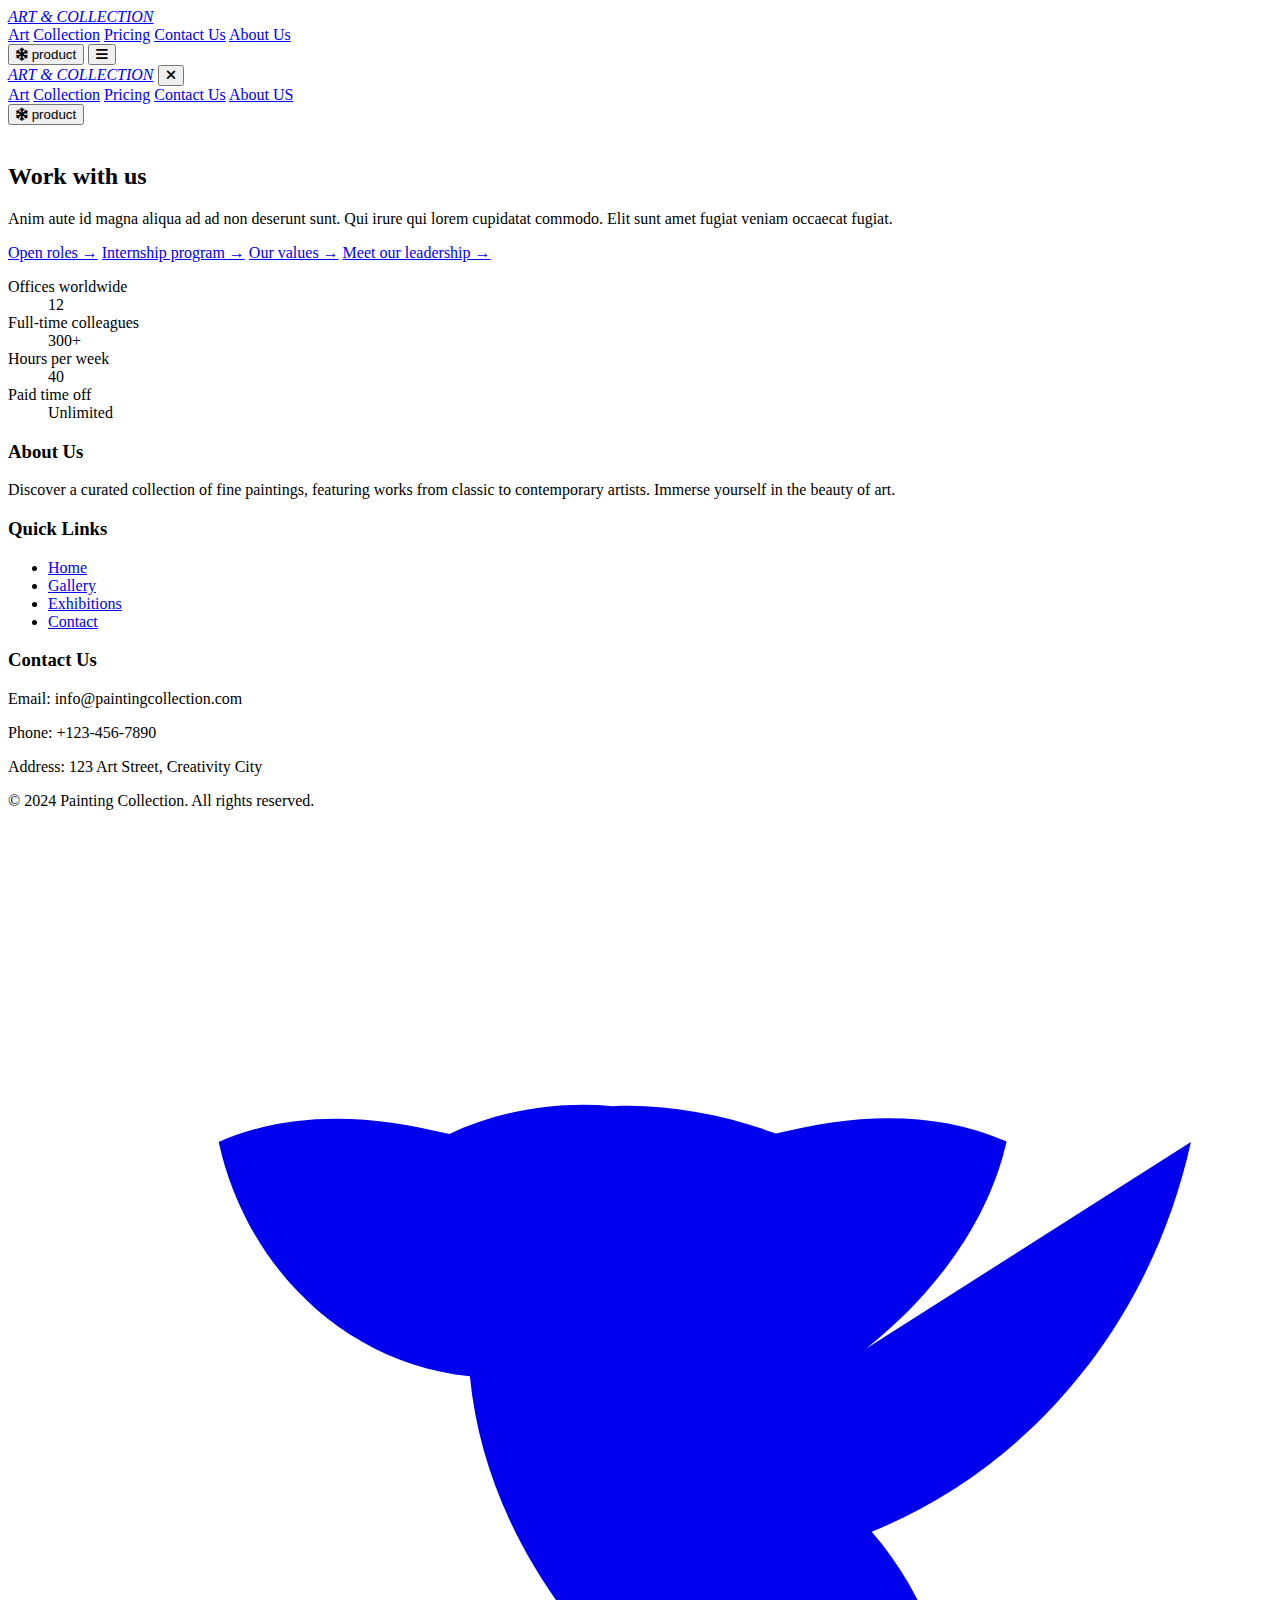
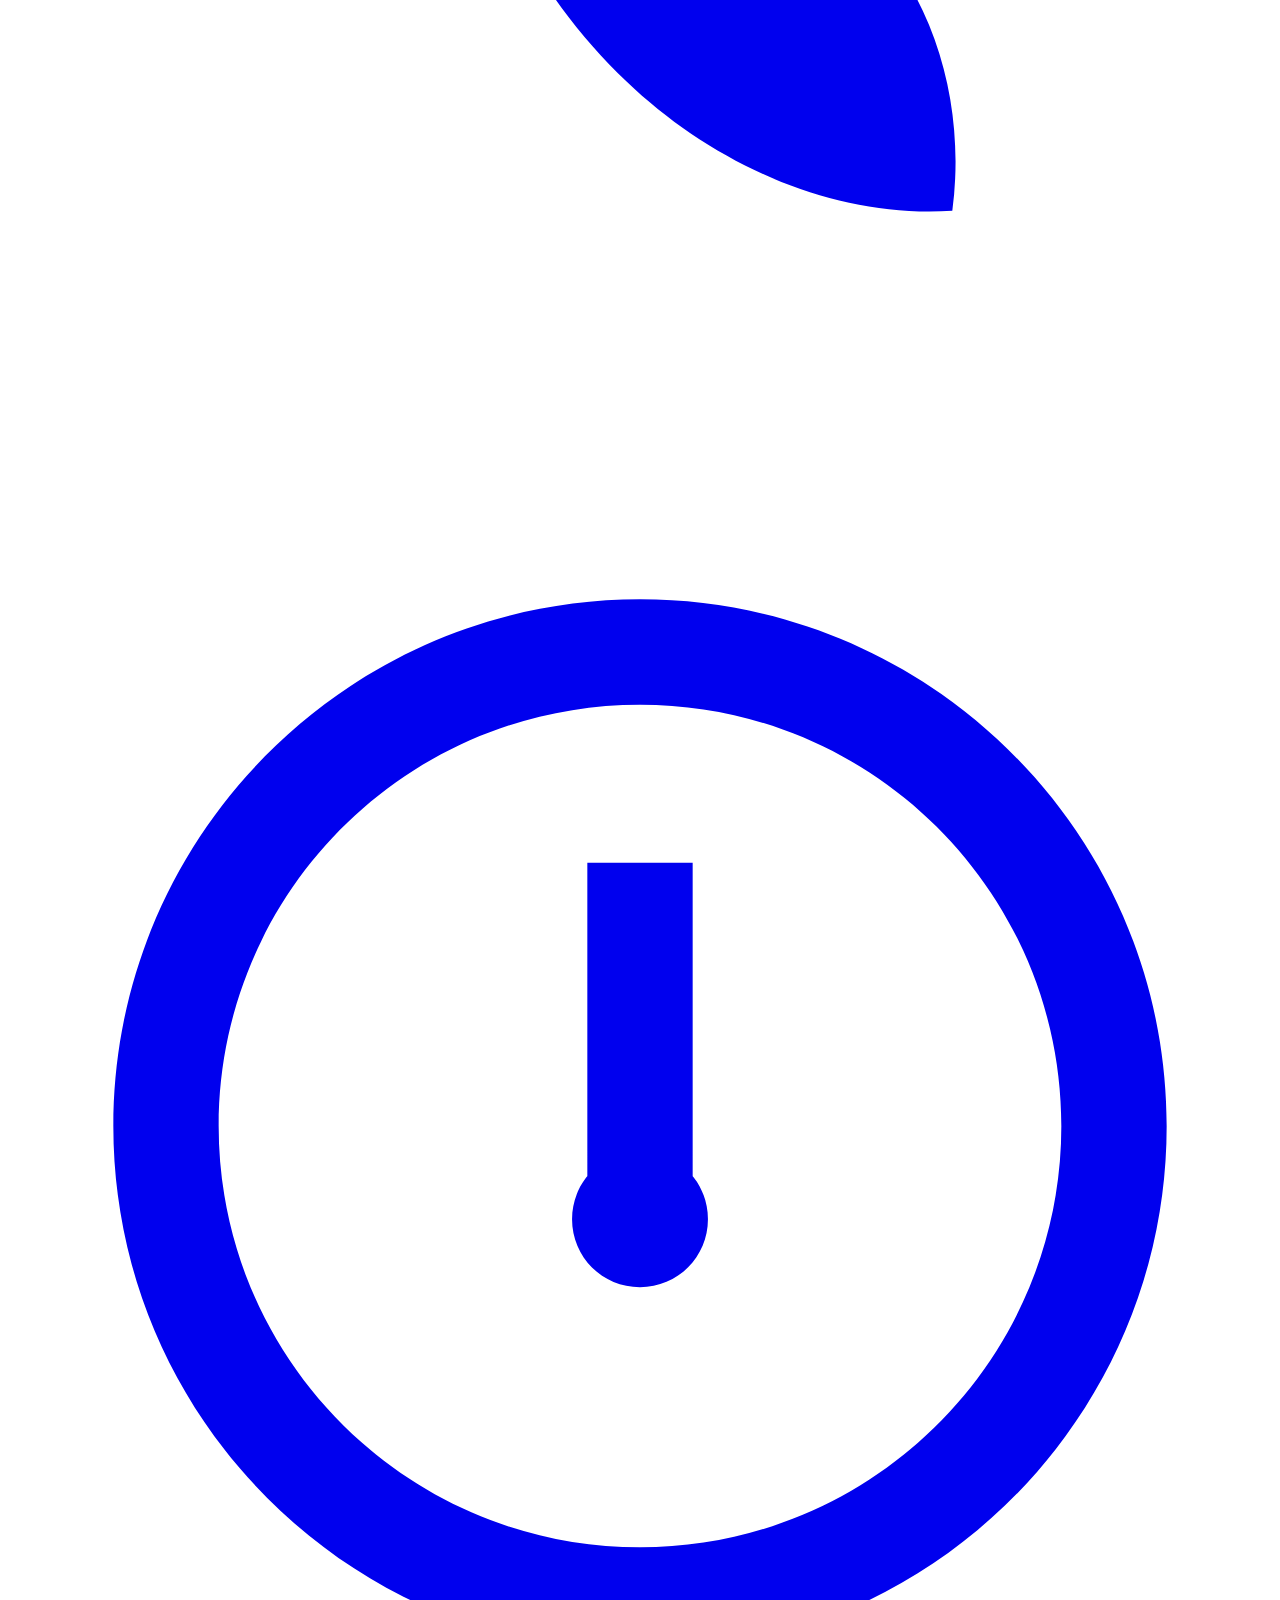
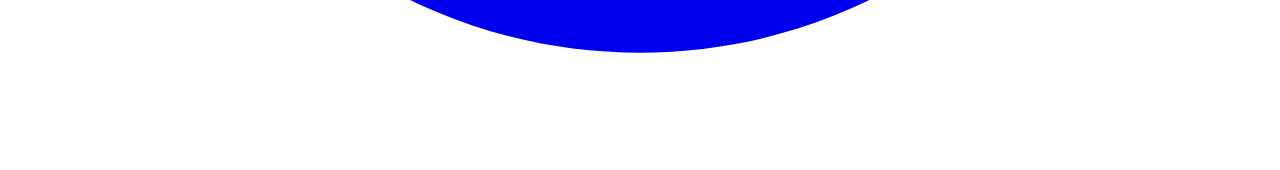
==== about.html @ d0d47bfe "added about and contact file" ====
<!DOCTYPE html>
<html lang="en">
<head>
    <meta charset="UTF-8">
    <meta name="viewport" content="width=device-width, initial-scale=1.0">
    <title>Document</title>
    <link rel="stylesheet" href="https://cdnjs.cloudflare.com/ajax/libs/font-awesome/6.7.2/css/all.min.css">
    <link rel="stylesheet" href="output.css">
</head>
<body>

        <!-- Navbar -->
   <nav class="p-3 flex bg-white justify-between items-center">
    <i>
        <a href="./index.html" class="text-lg font-medium">ART & COLLECTION</a>
    </i>

    <div id="nav-menu" class="hidden md:flex gap-12">
    <a href="#" class="font-medium hover:text-blue-600">Art</a>
    <a href="#" class="font-medium hover:text-blue-600">Collection</a>
    <a href="#" class="font-medium hover:text-blue-600">Pricing</a>
    <a href="./contact.html" class="font-medium hover:text-blue-600">Contact Us</a>
    <a href="./about.html" class="font-medium hover:text-blue-600">About Us</a>

    </div>

    <button class="hidden md:flex gap-2 items-center border px-4 py-1 border-gray-300 rounded-lg">
        <i class="fa-sharp-duotone fa-solid fa-snowflake"></i>
        <span>product</span>
    </button>

    <button class="p-2 md:hidden" onclick="handleMenu()">
        <i class="fa-solid fa-bars text-red-900"></i>
    </button>

    <div id="nav-dialog" class="hidden fixed z-10 md:hidden bg-white inset-0 p-3">
       <div id="nav-bar" class="flex justify-between">
        <i>
            <a href="./index.html" class="text-lg font-medium">ART & COLLECTION</a>
        </i>
        <button class="p-2 md:hidden" onclick="handleMenu()">
            <i class="fa-solid fa-xmark text-red-900"></i>
        </button>
       </div>

       <div>
        <a href="#" class="font-medium m-3 p-3 hover:bg-green-200 block rounded-lg">Art</a>
        <a href="#" class="font-medium m-3 p-3 hover:bg-green-200 block rounded-lg">Collection</a>
        <a href="#" class="font-medium m-3 p-3 hover:bg-green-200 block rounded-lg">Pricing</a>
        <a href="#" class="font-medium m-3 p-3 hover:bg-green-200 block rounded-lg">Contact Us</a>
        <a href="./about.html" class="font-medium m-3 p-3 hover:bg-green-200 block rounded-lg">About US</a>
       </div>
       <div class="h-[1px] bg-gray-400"></div>
       <button class="w-full mt-5 hover:bg-green-200 flex gap-2 items-center border px-4 py-2 border-gray-300 rounded-lg">
        <i class="fa-sharp-duotone fa-solid fa-snowflake"></i>
        <span>product</span>
    </button>
    </div>
   </nav>

    <main>
        <div class="relative isolate overflow-hidden bg-gray-900 py-24 sm:py-32">
            <img src="https://images.unsplash.com/photo-1521737604893-d14cc237f11d?ixlib=rb-4.0.3&ixid=MnwxMjA3fDB8MHxwaG90by1wYWdlfHx8fGVufDB8fHx8&auto=format&fit=crop&crop=focalpoint&fp-y=.8&w=2830&h=1500&q=80&blend=111827&sat=-100&exp=15&blend-mode=multiply" alt="" class="absolute inset-0 -z-10 size-full object-cover object-right md:object-center">
            <div class="hidden sm:absolute sm:-top-10 sm:right-1/2 sm:-z-10 sm:mr-10 sm:block sm:transform-gpu sm:blur-3xl" aria-hidden="true">
              <div class="aspect-[1097/845] w-[68.5625rem] bg-gradient-to-tr from-[#ff4694] to-[#776fff] opacity-20" style="clip-path: polygon(74.1% 44.1%, 100% 61.6%, 97.5% 26.9%, 85.5% 0.1%, 80.7% 2%, 72.5% 32.5%, 60.2% 62.4%, 52.4% 68.1%, 47.5% 58.3%, 45.2% 34.5%, 27.5% 76.7%, 0.1% 64.9%, 17.9% 100%, 27.6% 76.8%, 76.1% 97.7%, 74.1% 44.1%)"></div>
            </div>
            <div class="absolute -top-52 left-1/2 -z-10 -translate-x-1/2 transform-gpu blur-3xl sm:top-[-28rem] sm:ml-16 sm:translate-x-0 sm:transform-gpu" aria-hidden="true">
              <div class="aspect-[1097/845] w-[68.5625rem] bg-gradient-to-tr from-[#ff4694] to-[#776fff] opacity-20" style="clip-path: polygon(74.1% 44.1%, 100% 61.6%, 97.5% 26.9%, 85.5% 0.1%, 80.7% 2%, 72.5% 32.5%, 60.2% 62.4%, 52.4% 68.1%, 47.5% 58.3%, 45.2% 34.5%, 27.5% 76.7%, 0.1% 64.9%, 17.9% 100%, 27.6% 76.8%, 76.1% 97.7%, 74.1% 44.1%)"></div>
            </div>
            <div class="mx-auto max-w-7xl px-6 lg:px-8">
              <div class="mx-auto max-w-2xl lg:mx-0">
                <h2 class="text-5xl font-semibold tracking-tight text-white sm:text-7xl">Work with us</h2>
                <p class="mt-8 text-pretty text-lg font-medium text-gray-300 sm:text-xl/8">Anim aute id magna aliqua ad ad non deserunt sunt. Qui irure qui lorem cupidatat commodo. Elit sunt amet fugiat veniam occaecat fugiat.</p>
              </div>
              <div class="mx-auto mt-10 max-w-2xl lg:mx-0 lg:max-w-none">
                <div class="grid grid-cols-1 gap-x-8 gap-y-6 text-base/7 font-semibold text-white sm:grid-cols-2 md:flex lg:gap-x-10">
                  <a href="#">Open roles <span aria-hidden="true">&rarr;</span></a>
                  <a href="#">Internship program <span aria-hidden="true">&rarr;</span></a>
                  <a href="#">Our values <span aria-hidden="true">&rarr;</span></a>
                  <a href="#">Meet our leadership <span aria-hidden="true">&rarr;</span></a>
                </div>
                <dl class="mt-16 grid grid-cols-1 gap-8 sm:mt-20 sm:grid-cols-2 lg:grid-cols-4">
                  <div class="flex flex-col-reverse gap-1">
                    <dt class="text-base/7 text-gray-300">Offices worldwide</dt>
                    <dd class="text-4xl font-semibold tracking-tight text-white">12</dd>
                  </div>
                  <div class="flex flex-col-reverse gap-1">
                    <dt class="text-base/7 text-gray-300">Full-time colleagues</dt>
                    <dd class="text-4xl font-semibold tracking-tight text-white">300+</dd>
                  </div>
                  <div class="flex flex-col-reverse gap-1">
                    <dt class="text-base/7 text-gray-300">Hours per week</dt>
                    <dd class="text-4xl font-semibold tracking-tight text-white">40</dd>
                  </div>
                  <div class="flex flex-col-reverse gap-1">
                    <dt class="text-base/7 text-gray-300">Paid time off</dt>
                    <dd class="text-4xl font-semibold tracking-tight text-white">Unlimited</dd>
                  </div>
                </dl>
              </div>
            </div>
          </div>
          
    </main>
    <footer>
        <footer class="bg-gray-800 text-white py-10">
            <div class="container mx-auto grid grid-cols-1 md:grid-cols-3 gap-8">
              <!-- About Section -->
              <div>
                <h3 class="text-xl font-semibold mb-4">About Us</h3>
                <p class="text-gray-400">
                  Discover a curated collection of fine paintings, featuring works from classic to contemporary artists. Immerse yourself in the beauty of art.
                </p>
              </div>
          
              <!-- Navigation Links -->
              <div>
                <h3 class="text-xl font-semibold mb-4">Quick Links</h3>
                <ul class="space-y-2">
                  <li><a href="#" class="text-gray-400 hover:text-gray-200">Home</a></li>
                  <li><a href="#" class="text-gray-400 hover:text-gray-200">Gallery</a></li>
                  <li><a href="#" class="text-gray-400 hover:text-gray-200">Exhibitions</a></li>
                  <li><a href="#" class="text-gray-400 hover:text-gray-200">Contact</a></li>
                </ul>
              </div>
          
              <!-- Contact Information -->
              <div>
                <h3 class="text-xl font-semibold mb-4">Contact Us</h3>
                <p class="text-gray-400">Email: info@paintingcollection.com</p>
                <p class="text-gray-400">Phone: +123-456-7890</p>
                <p class="text-gray-400">Address: 123 Art Street, Creativity City</p>
              </div>
            </div>
          
            <!-- Footer Bottom -->
            <div class="border-t border-gray-700 mt-8 pt-6 text-center">
              <p class="text-gray-500 text-sm">
                &copy; 2024 Painting Collection. All rights reserved.
              </p>
              <div class="flex justify-center space-x-4 mt-4">
                <a href="#" class="text-gray-400 hover:text-white">
                  <svg xmlns="http://www.w3.org/2000/svg" class="h-6 w-6" fill="currentColor" viewBox="0 0 24 24">
                    <path d="M22.46 6c-.77 3.5-3.1 6.2-6.06 7.4 1.27 1.46 1.78 3.4 1.53 5.3-2.28.15-4.56-.9-6.18-2.45-1.62-1.54-2.77-3.6-2.98-5.8C6.33 10.2 4.5 8.3 4 6c1.44-.63 2.98-.5 4.38-.15.93-.45 2.06-.63 3.1-.53 1.03-.05 2.16.17 3.1.52 1.4-.35 2.93-.48 4.38.15-.47 2.1-2.27 4-4.5 5.1z"/>
                  </svg>
                </a>
                <a href="#" class="text-gray-400 hover:text-white">
                  <svg xmlns="http://www.w3.org/2000/svg" class="h-6 w-6" fill="currentColor" viewBox="0 0 24 24">
                    <path d="M12 2C6.48 2 2 6.48 2 12s4.48 10 10 10 10-4.48 10-10S17.52 2 12 2zm0 18c-4.42 0-8-3.58-8-8s3.58-8 8-8 8 3.58 8 8-3.58 8-8 8zm-1-13h2v6h-2zm1 8.06c-.71 0-1.29-.57-1.29-1.29 0-.71.57-1.29 1.29-1.29s1.29.57 1.29 1.29c0 .71-.57 1.29-1.29 1.29z"/>
                  </svg>
                </a>
              </div>
            </div>
          </footer>
          
    </footer>
</body>
<script src="script.js"></script>
</html>
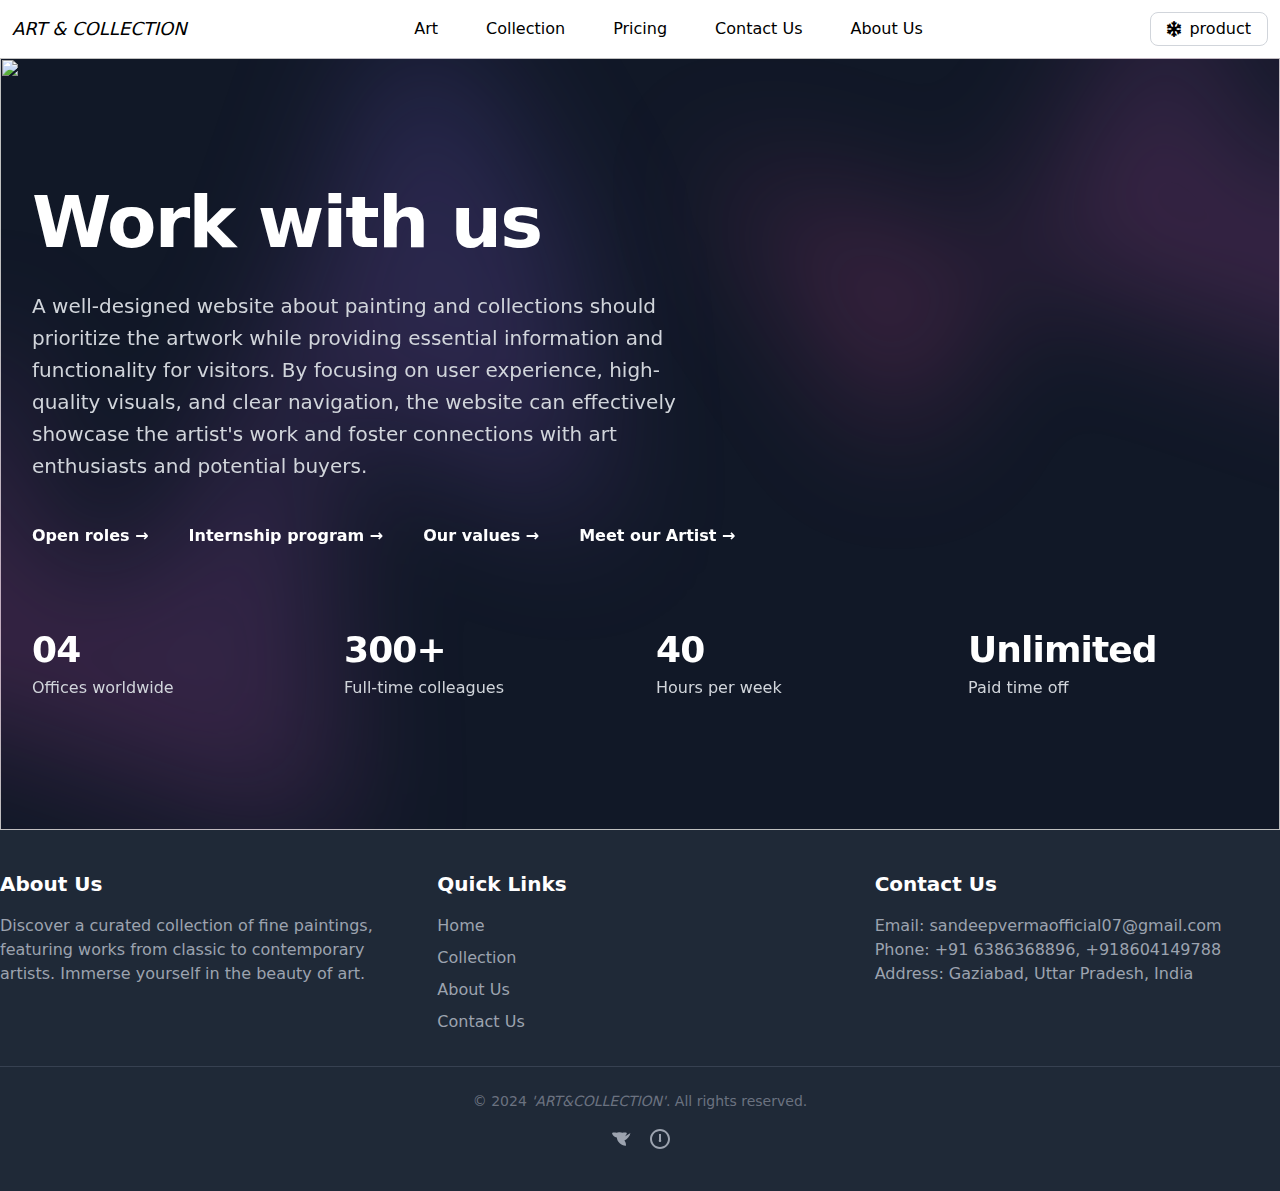
==== commit f407bb9e: "Update about.html" ====
--- a/about.html
+++ b/about.html
@@ -17,7 +17,7 @@
 
     <div id="nav-menu" class="hidden md:flex gap-12">
     <a href="#" class="font-medium hover:text-blue-600">Art</a>
-    <a href="#" class="font-medium hover:text-blue-600">Collection</a>
+    <a href="./collection.html" class="font-medium hover:text-blue-600">Collection</a>
     <a href="#" class="font-medium hover:text-blue-600">Pricing</a>
     <a href="./contact.html" class="font-medium hover:text-blue-600">Contact Us</a>
     <a href="./about.html" class="font-medium hover:text-blue-600">About Us</a>
@@ -45,9 +45,9 @@
 
        <div>
         <a href="#" class="font-medium m-3 p-3 hover:bg-green-200 block rounded-lg">Art</a>
-        <a href="#" class="font-medium m-3 p-3 hover:bg-green-200 block rounded-lg">Collection</a>
+        <a href="./collection.html" class="font-medium m-3 p-3 hover:bg-green-200 block rounded-lg">Collection</a>
         <a href="#" class="font-medium m-3 p-3 hover:bg-green-200 block rounded-lg">Pricing</a>
-        <a href="#" class="font-medium m-3 p-3 hover:bg-green-200 block rounded-lg">Contact Us</a>
+        <a href=".contact.html" class="font-medium m-3 p-3 hover:bg-green-200 block rounded-lg">Contact Us</a>
         <a href="./about.html" class="font-medium m-3 p-3 hover:bg-green-200 block rounded-lg">About US</a>
        </div>
        <div class="h-[1px] bg-gray-400"></div>
@@ -70,19 +70,19 @@
             <div class="mx-auto max-w-7xl px-6 lg:px-8">
               <div class="mx-auto max-w-2xl lg:mx-0">
                 <h2 class="text-5xl font-semibold tracking-tight text-white sm:text-7xl">Work with us</h2>
-                <p class="mt-8 text-pretty text-lg font-medium text-gray-300 sm:text-xl/8">Anim aute id magna aliqua ad ad non deserunt sunt. Qui irure qui lorem cupidatat commodo. Elit sunt amet fugiat veniam occaecat fugiat.</p>
+                <p class="mt-8 text-pretty text-lg font-medium text-gray-300 sm:text-xl/8">A well-designed website about painting and collections should prioritize the artwork while providing essential information and functionality for visitors. By focusing on user experience, high-quality visuals, and clear navigation, the website can effectively showcase the artist's work and foster connections with art enthusiasts and potential buyers.</p>
               </div>
               <div class="mx-auto mt-10 max-w-2xl lg:mx-0 lg:max-w-none">
                 <div class="grid grid-cols-1 gap-x-8 gap-y-6 text-base/7 font-semibold text-white sm:grid-cols-2 md:flex lg:gap-x-10">
                   <a href="#">Open roles <span aria-hidden="true">&rarr;</span></a>
                   <a href="#">Internship program <span aria-hidden="true">&rarr;</span></a>
                   <a href="#">Our values <span aria-hidden="true">&rarr;</span></a>
-                  <a href="#">Meet our leadership <span aria-hidden="true">&rarr;</span></a>
+                  <a href="#">Meet our Artist <span aria-hidden="true">&rarr;</span></a>
                 </div>
                 <dl class="mt-16 grid grid-cols-1 gap-8 sm:mt-20 sm:grid-cols-2 lg:grid-cols-4">
                   <div class="flex flex-col-reverse gap-1">
                     <dt class="text-base/7 text-gray-300">Offices worldwide</dt>
-                    <dd class="text-4xl font-semibold tracking-tight text-white">12</dd>
+                    <dd class="text-4xl font-semibold tracking-tight text-white">04</dd>
                   </div>
                   <div class="flex flex-col-reverse gap-1">
                     <dt class="text-base/7 text-gray-300">Full-time colleagues</dt>
@@ -103,7 +103,7 @@
           
     </main>
     <footer>
-        <footer class="bg-gray-800 text-white py-10">
+        <footer class="bg-gray-800 text-white py-10 p-5">
             <div class="container mx-auto grid grid-cols-1 md:grid-cols-3 gap-8">
               <!-- About Section -->
               <div>
@@ -117,26 +117,26 @@
               <div>
                 <h3 class="text-xl font-semibold mb-4">Quick Links</h3>
                 <ul class="space-y-2">
-                  <li><a href="#" class="text-gray-400 hover:text-gray-200">Home</a></li>
-                  <li><a href="#" class="text-gray-400 hover:text-gray-200">Gallery</a></li>
-                  <li><a href="#" class="text-gray-400 hover:text-gray-200">Exhibitions</a></li>
-                  <li><a href="#" class="text-gray-400 hover:text-gray-200">Contact</a></li>
+                  <li><a href=".index.html" class="text-gray-400 hover:text-gray-200">Home</a></li>
+                  <li><a href="./collection.html" class="text-gray-400 hover:text-gray-200">Collection</a></li>
+                  <li><a href="./about.html" class="text-gray-400 hover:text-gray-200">About Us</a></li>
+                  <li><a href="./contact.html" class="text-gray-400 hover:text-gray-200">Contact Us</a></li>
                 </ul>
               </div>
           
               <!-- Contact Information -->
               <div>
                 <h3 class="text-xl font-semibold mb-4">Contact Us</h3>
-                <p class="text-gray-400">Email: info@paintingcollection.com</p>
-                <p class="text-gray-400">Phone: +123-456-7890</p>
-                <p class="text-gray-400">Address: 123 Art Street, Creativity City</p>
+                <p class="text-gray-400">Email: sandeepvermaofficial07@gmail.com</p>
+                <p class="text-gray-400">Phone: +91 6386368896, +918604149788</p>
+                <p class="text-gray-400">Address: Gaziabad, Uttar Pradesh, India</p>
               </div>
             </div>
           
             <!-- Footer Bottom -->
             <div class="border-t border-gray-700 mt-8 pt-6 text-center">
               <p class="text-gray-500 text-sm">
-                &copy; 2024 Painting Collection. All rights reserved.
+                &copy; 2024 <i>'ART&COLLECTION'</i>. All rights reserved.
               </p>
               <div class="flex justify-center space-x-4 mt-4">
                 <a href="#" class="text-gray-400 hover:text-white">
@@ -156,4 +156,4 @@
     </footer>
 </body>
 <script src="script.js"></script>
-</html>+</html>
--- a/output.css
+++ b/output.css
@@ -0,0 +1,1519 @@
+*, ::before, ::after {
+  --tw-border-spacing-x: 0;
+  --tw-border-spacing-y: 0;
+  --tw-translate-x: 0;
+  --tw-translate-y: 0;
+  --tw-rotate: 0;
+  --tw-skew-x: 0;
+  --tw-skew-y: 0;
+  --tw-scale-x: 1;
+  --tw-scale-y: 1;
+  --tw-pan-x:  ;
+  --tw-pan-y:  ;
+  --tw-pinch-zoom:  ;
+  --tw-scroll-snap-strictness: proximity;
+  --tw-gradient-from-position:  ;
+  --tw-gradient-via-position:  ;
+  --tw-gradient-to-position:  ;
+  --tw-ordinal:  ;
+  --tw-slashed-zero:  ;
+  --tw-numeric-figure:  ;
+  --tw-numeric-spacing:  ;
+  --tw-numeric-fraction:  ;
+  --tw-ring-inset:  ;
+  --tw-ring-offset-width: 0px;
+  --tw-ring-offset-color: #fff;
+  --tw-ring-color: rgb(59 130 246 / 0.5);
+  --tw-ring-offset-shadow: 0 0 #0000;
+  --tw-ring-shadow: 0 0 #0000;
+  --tw-shadow: 0 0 #0000;
+  --tw-shadow-colored: 0 0 #0000;
+  --tw-blur:  ;
+  --tw-brightness:  ;
+  --tw-contrast:  ;
+  --tw-grayscale:  ;
+  --tw-hue-rotate:  ;
+  --tw-invert:  ;
+  --tw-saturate:  ;
+  --tw-sepia:  ;
+  --tw-drop-shadow:  ;
+  --tw-backdrop-blur:  ;
+  --tw-backdrop-brightness:  ;
+  --tw-backdrop-contrast:  ;
+  --tw-backdrop-grayscale:  ;
+  --tw-backdrop-hue-rotate:  ;
+  --tw-backdrop-invert:  ;
+  --tw-backdrop-opacity:  ;
+  --tw-backdrop-saturate:  ;
+  --tw-backdrop-sepia:  ;
+  --tw-contain-size:  ;
+  --tw-contain-layout:  ;
+  --tw-contain-paint:  ;
+  --tw-contain-style:  ;
+}
+
+::backdrop {
+  --tw-border-spacing-x: 0;
+  --tw-border-spacing-y: 0;
+  --tw-translate-x: 0;
+  --tw-translate-y: 0;
+  --tw-rotate: 0;
+  --tw-skew-x: 0;
+  --tw-skew-y: 0;
+  --tw-scale-x: 1;
+  --tw-scale-y: 1;
+  --tw-pan-x:  ;
+  --tw-pan-y:  ;
+  --tw-pinch-zoom:  ;
+  --tw-scroll-snap-strictness: proximity;
+  --tw-gradient-from-position:  ;
+  --tw-gradient-via-position:  ;
+  --tw-gradient-to-position:  ;
+  --tw-ordinal:  ;
+  --tw-slashed-zero:  ;
+  --tw-numeric-figure:  ;
+  --tw-numeric-spacing:  ;
+  --tw-numeric-fraction:  ;
+  --tw-ring-inset:  ;
+  --tw-ring-offset-width: 0px;
+  --tw-ring-offset-color: #fff;
+  --tw-ring-color: rgb(59 130 246 / 0.5);
+  --tw-ring-offset-shadow: 0 0 #0000;
+  --tw-ring-shadow: 0 0 #0000;
+  --tw-shadow: 0 0 #0000;
+  --tw-shadow-colored: 0 0 #0000;
+  --tw-blur:  ;
+  --tw-brightness:  ;
+  --tw-contrast:  ;
+  --tw-grayscale:  ;
+  --tw-hue-rotate:  ;
+  --tw-invert:  ;
+  --tw-saturate:  ;
+  --tw-sepia:  ;
+  --tw-drop-shadow:  ;
+  --tw-backdrop-blur:  ;
+  --tw-backdrop-brightness:  ;
+  --tw-backdrop-contrast:  ;
+  --tw-backdrop-grayscale:  ;
+  --tw-backdrop-hue-rotate:  ;
+  --tw-backdrop-invert:  ;
+  --tw-backdrop-opacity:  ;
+  --tw-backdrop-saturate:  ;
+  --tw-backdrop-sepia:  ;
+  --tw-contain-size:  ;
+  --tw-contain-layout:  ;
+  --tw-contain-paint:  ;
+  --tw-contain-style:  ;
+}
+
+/*
+! tailwindcss v3.4.17 | MIT License | https://tailwindcss.com
+*/
+
+/*
+1. Prevent padding and border from affecting element width. (https://github.com/mozdevs/cssremedy/issues/4)
+2. Allow adding a border to an element by just adding a border-width. (https://github.com/tailwindcss/tailwindcss/pull/116)
+*/
+
+*,
+::before,
+::after {
+  box-sizing: border-box;
+  /* 1 */
+  border-width: 0;
+  /* 2 */
+  border-style: solid;
+  /* 2 */
+  border-color: #e5e7eb;
+  /* 2 */
+}
+
+::before,
+::after {
+  --tw-content: '';
+}
+
+/*
+1. Use a consistent sensible line-height in all browsers.
+2. Prevent adjustments of font size after orientation changes in iOS.
+3. Use a more readable tab size.
+4. Use the user's configured `sans` font-family by default.
+5. Use the user's configured `sans` font-feature-settings by default.
+6. Use the user's configured `sans` font-variation-settings by default.
+7. Disable tap highlights on iOS
+*/
+
+html,
+:host {
+  line-height: 1.5;
+  /* 1 */
+  -webkit-text-size-adjust: 100%;
+  /* 2 */
+  -moz-tab-size: 4;
+  /* 3 */
+  -o-tab-size: 4;
+     tab-size: 4;
+  /* 3 */
+  font-family: ui-sans-serif, system-ui, sans-serif, "Apple Color Emoji", "Segoe UI Emoji", "Segoe UI Symbol", "Noto Color Emoji";
+  /* 4 */
+  font-feature-settings: normal;
+  /* 5 */
+  font-variation-settings: normal;
+  /* 6 */
+  -webkit-tap-highlight-color: transparent;
+  /* 7 */
+}
+
+/*
+1. Remove the margin in all browsers.
+2. Inherit line-height from `html` so users can set them as a class directly on the `html` element.
+*/
+
+body {
+  margin: 0;
+  /* 1 */
+  line-height: inherit;
+  /* 2 */
+}
+
+/*
+1. Add the correct height in Firefox.
+2. Correct the inheritance of border color in Firefox. (https://bugzilla.mozilla.org/show_bug.cgi?id=190655)
+3. Ensure horizontal rules are visible by default.
+*/
+
+hr {
+  height: 0;
+  /* 1 */
+  color: inherit;
+  /* 2 */
+  border-top-width: 1px;
+  /* 3 */
+}
+
+/*
+Add the correct text decoration in Chrome, Edge, and Safari.
+*/
+
+abbr:where([title]) {
+  -webkit-text-decoration: underline dotted;
+          text-decoration: underline dotted;
+}
+
+/*
+Remove the default font size and weight for headings.
+*/
+
+h1,
+h2,
+h3,
+h4,
+h5,
+h6 {
+  font-size: inherit;
+  font-weight: inherit;
+}
+
+/*
+Reset links to optimize for opt-in styling instead of opt-out.
+*/
+
+a {
+  color: inherit;
+  text-decoration: inherit;
+}
+
+/*
+Add the correct font weight in Edge and Safari.
+*/
+
+b,
+strong {
+  font-weight: bolder;
+}
+
+/*
+1. Use the user's configured `mono` font-family by default.
+2. Use the user's configured `mono` font-feature-settings by default.
+3. Use the user's configured `mono` font-variation-settings by default.
+4. Correct the odd `em` font sizing in all browsers.
+*/
+
+code,
+kbd,
+samp,
+pre {
+  font-family: ui-monospace, SFMono-Regular, Menlo, Monaco, Consolas, "Liberation Mono", "Courier New", monospace;
+  /* 1 */
+  font-feature-settings: normal;
+  /* 2 */
+  font-variation-settings: normal;
+  /* 3 */
+  font-size: 1em;
+  /* 4 */
+}
+
+/*
+Add the correct font size in all browsers.
+*/
+
+small {
+  font-size: 80%;
+}
+
+/*
+Prevent `sub` and `sup` elements from affecting the line height in all browsers.
+*/
+
+sub,
+sup {
+  font-size: 75%;
+  line-height: 0;
+  position: relative;
+  vertical-align: baseline;
+}
+
+sub {
+  bottom: -0.25em;
+}
+
+sup {
+  top: -0.5em;
+}
+
+/*
+1. Remove text indentation from table contents in Chrome and Safari. (https://bugs.chromium.org/p/chromium/issues/detail?id=999088, https://bugs.webkit.org/show_bug.cgi?id=201297)
+2. Correct table border color inheritance in all Chrome and Safari. (https://bugs.chromium.org/p/chromium/issues/detail?id=935729, https://bugs.webkit.org/show_bug.cgi?id=195016)
+3. Remove gaps between table borders by default.
+*/
+
+table {
+  text-indent: 0;
+  /* 1 */
+  border-color: inherit;
+  /* 2 */
+  border-collapse: collapse;
+  /* 3 */
+}
+
+/*
+1. Change the font styles in all browsers.
+2. Remove the margin in Firefox and Safari.
+3. Remove default padding in all browsers.
+*/
+
+button,
+input,
+optgroup,
+select,
+textarea {
+  font-family: inherit;
+  /* 1 */
+  font-feature-settings: inherit;
+  /* 1 */
+  font-variation-settings: inherit;
+  /* 1 */
+  font-size: 100%;
+  /* 1 */
+  font-weight: inherit;
+  /* 1 */
+  line-height: inherit;
+  /* 1 */
+  letter-spacing: inherit;
+  /* 1 */
+  color: inherit;
+  /* 1 */
+  margin: 0;
+  /* 2 */
+  padding: 0;
+  /* 3 */
+}
+
+/*
+Remove the inheritance of text transform in Edge and Firefox.
+*/
+
+button,
+select {
+  text-transform: none;
+}
+
+/*
+1. Correct the inability to style clickable types in iOS and Safari.
+2. Remove default button styles.
+*/
+
+button,
+input:where([type='button']),
+input:where([type='reset']),
+input:where([type='submit']) {
+  /* 1 */
+  background-color: transparent;
+  /* 2 */
+  background-image: none;
+  /* 2 */
+}
+
+/*
+Use the modern Firefox focus style for all focusable elements.
+*/
+
+:-moz-focusring {
+  outline: auto;
+}
+
+/*
+Remove the additional `:invalid` styles in Firefox. (https://github.com/mozilla/gecko-dev/blob/2f9eacd9d3d995c937b4251a5557d95d494c9be1/layout/style/res/forms.css#L728-L737)
+*/
+
+:-moz-ui-invalid {
+  box-shadow: none;
+}
+
+/*
+Add the correct vertical alignment in Chrome and Firefox.
+*/
+
+progress {
+  vertical-align: baseline;
+}
+
+/*
+Correct the cursor style of increment and decrement buttons in Safari.
+*/
+
+::-webkit-inner-spin-button,
+::-webkit-outer-spin-button {
+  height: auto;
+}
+
+/*
+1. Correct the odd appearance in Chrome and Safari.
+2. Correct the outline style in Safari.
+*/
+
+[type='search'] {
+  /* 1 */
+  outline-offset: -2px;
+  /* 2 */
+}
+
+/*
+Remove the inner padding in Chrome and Safari on macOS.
+*/
+
+::-webkit-search-decoration {
+  -webkit-appearance: none;
+}
+
+/*
+1. Correct the inability to style clickable types in iOS and Safari.
+2. Change font properties to `inherit` in Safari.
+*/
+
+::-webkit-file-upload-button {
+  -webkit-appearance: button;
+  /* 1 */
+  font: inherit;
+  /* 2 */
+}
+
+/*
+Add the correct display in Chrome and Safari.
+*/
+
+summary {
+  display: list-item;
+}
+
+/*
+Removes the default spacing and border for appropriate elements.
+*/
+
+blockquote,
+dl,
+dd,
+h1,
+h2,
+h3,
+h4,
+h5,
+h6,
+hr,
+figure,
+p,
+pre {
+  margin: 0;
+}
+
+fieldset {
+  margin: 0;
+  padding: 0;
+}
+
+legend {
+  padding: 0;
+}
+
+ol,
+ul,
+menu {
+  list-style: none;
+  margin: 0;
+  padding: 0;
+}
+
+/*
+Reset default styling for dialogs.
+*/
+
+dialog {
+  padding: 0;
+}
+
+/*
+Prevent resizing textareas horizontally by default.
+*/
+
+textarea {
+  resize: vertical;
+}
+
+/*
+1. Reset the default placeholder opacity in Firefox. (https://github.com/tailwindlabs/tailwindcss/issues/3300)
+2. Set the default placeholder color to the user's configured gray 400 color.
+*/
+
+input::-moz-placeholder, textarea::-moz-placeholder {
+  opacity: 1;
+  /* 1 */
+  color: #9ca3af;
+  /* 2 */
+}
+
+input::placeholder,
+textarea::placeholder {
+  opacity: 1;
+  /* 1 */
+  color: #9ca3af;
+  /* 2 */
+}
+
+/*
+Set the default cursor for buttons.
+*/
+
+button,
+[role="button"] {
+  cursor: pointer;
+}
+
+/*
+Make sure disabled buttons don't get the pointer cursor.
+*/
+
+:disabled {
+  cursor: default;
+}
+
+/*
+1. Make replaced elements `display: block` by default. (https://github.com/mozdevs/cssremedy/issues/14)
+2. Add `vertical-align: middle` to align replaced elements more sensibly by default. (https://github.com/jensimmons/cssremedy/issues/14#issuecomment-634934210)
+   This can trigger a poorly considered lint error in some tools but is included by design.
+*/
+
+img,
+svg,
+video,
+canvas,
+audio,
+iframe,
+embed,
+object {
+  display: block;
+  /* 1 */
+  /* 2 */
+}
+
+/*
+Constrain images and videos to the parent width and preserve their intrinsic aspect ratio. (https://github.com/mozdevs/cssremedy/issues/14)
+*/
+
+img,
+video {
+  max-width: 100%;
+  height: auto;
+}
+
+/* Make elements with the HTML hidden attribute stay hidden by default */
+
+[hidden]:where(:not([hidden="until-found"])) {
+  display: none;
+}
+
+.container {
+  width: 100%;
+}
+
+@media (min-width: 640px) {
+  .container {
+    max-width: 640px;
+  }
+}
+
+@media (min-width: 768px) {
+  .container {
+    max-width: 768px;
+  }
+}
+
+@media (min-width: 1024px) {
+  .container {
+    max-width: 1024px;
+  }
+}
+
+@media (min-width: 1280px) {
+  .container {
+    max-width: 1280px;
+  }
+}
+
+@media (min-width: 1536px) {
+  .container {
+    max-width: 1536px;
+  }
+}
+
+.sr-only {
+  position: absolute;
+  width: 1px;
+  height: 1px;
+  padding: 0;
+  margin: -1px;
+  overflow: hidden;
+  clip: rect(0, 0, 0, 0);
+  white-space: nowrap;
+  border-width: 0;
+}
+
+.fixed {
+  position: fixed;
+}
+
+.absolute {
+  position: absolute;
+}
+
+.relative {
+  position: relative;
+}
+
+.inset-0 {
+  inset: 0px;
+}
+
+.inset-y-0 {
+  top: 0px;
+  bottom: 0px;
+}
+
+.-top-52 {
+  top: -13rem;
+}
+
+.left-1\/2 {
+  left: 50%;
+}
+
+.right-1\/2 {
+  right: 50%;
+}
+
+.top-0 {
+  top: 0px;
+}
+
+.isolate {
+  isolation: isolate;
+}
+
+.-z-10 {
+  z-index: -10;
+}
+
+.z-10 {
+  z-index: 10;
+}
+
+.col-span-2 {
+  grid-column: span 2 / span 2;
+}
+
+.col-start-2 {
+  grid-column-start: 2;
+}
+
+.m-3 {
+  margin: 0.75rem;
+}
+
+.mx-auto {
+  margin-left: auto;
+  margin-right: auto;
+}
+
+.mb-4 {
+  margin-bottom: 1rem;
+}
+
+.mr-16 {
+  margin-right: 4rem;
+}
+
+.mt-10 {
+  margin-top: 2.5rem;
+}
+
+.mt-16 {
+  margin-top: 4rem;
+}
+
+.mt-2 {
+  margin-top: 0.5rem;
+}
+
+.mt-4 {
+  margin-top: 1rem;
+}
+
+.mt-5 {
+  margin-top: 1.25rem;
+}
+
+.mt-6 {
+  margin-top: 1.5rem;
+}
+
+.mt-8 {
+  margin-top: 2rem;
+}
+
+.block {
+  display: block;
+}
+
+.flex {
+  display: flex;
+}
+
+.grid {
+  display: grid;
+}
+
+.hidden {
+  display: none;
+}
+
+.aspect-\[1097\/845\] {
+  aspect-ratio: 1097/845;
+}
+
+.aspect-\[1155\/678\] {
+  aspect-ratio: 1155/678;
+}
+
+.size-40 {
+  width: 10rem;
+  height: 10rem;
+}
+
+.size-6 {
+  width: 1.5rem;
+  height: 1.5rem;
+}
+
+.size-full {
+  width: 100%;
+  height: 100%;
+}
+
+.h-12 {
+  height: 3rem;
+}
+
+.h-6 {
+  height: 1.5rem;
+}
+
+.h-\[1px\] {
+  height: 1px;
+}
+
+.max-h-12 {
+  max-height: 3rem;
+}
+
+.w-6 {
+  width: 1.5rem;
+}
+
+.w-\[200\%\] {
+  width: 200%;
+}
+
+.w-\[68\.5625rem\] {
+  width: 68.5625rem;
+}
+
+.w-\[72\.1875rem\] {
+  width: 72.1875rem;
+}
+
+.w-full {
+  width: 100%;
+}
+
+.min-w-0 {
+  min-width: 0px;
+}
+
+.max-w-2xl {
+  max-width: 42rem;
+}
+
+.max-w-7xl {
+  max-width: 80rem;
+}
+
+.max-w-lg {
+  max-width: 32rem;
+}
+
+.max-w-md {
+  max-width: 28rem;
+}
+
+.max-w-xl {
+  max-width: 36rem;
+}
+
+.flex-auto {
+  flex: 1 1 auto;
+}
+
+.flex-none {
+  flex: none;
+}
+
+.origin-bottom-left {
+  transform-origin: bottom left;
+}
+
+.-translate-x-1\/2 {
+  --tw-translate-x: -50%;
+  transform: translate(var(--tw-translate-x), var(--tw-translate-y)) rotate(var(--tw-rotate)) skewX(var(--tw-skew-x)) skewY(var(--tw-skew-y)) scaleX(var(--tw-scale-x)) scaleY(var(--tw-scale-y));
+}
+
+.skew-x-\[-30deg\] {
+  --tw-skew-x: -30deg;
+  transform: translate(var(--tw-translate-x), var(--tw-translate-y)) rotate(var(--tw-rotate)) skewX(var(--tw-skew-x)) skewY(var(--tw-skew-y)) scaleX(var(--tw-scale-x)) scaleY(var(--tw-scale-y));
+}
+
+.transform-gpu {
+  transform: translate3d(var(--tw-translate-x), var(--tw-translate-y), 0) rotate(var(--tw-rotate)) skewX(var(--tw-skew-x)) skewY(var(--tw-skew-y)) scaleX(var(--tw-scale-x)) scaleY(var(--tw-scale-y));
+}
+
+.grid-cols-1 {
+  grid-template-columns: repeat(1, minmax(0, 1fr));
+}
+
+.grid-cols-4 {
+  grid-template-columns: repeat(4, minmax(0, 1fr));
+}
+
+.flex-col {
+  flex-direction: column;
+}
+
+.flex-col-reverse {
+  flex-direction: column-reverse;
+}
+
+.items-start {
+  align-items: flex-start;
+}
+
+.items-center {
+  align-items: center;
+}
+
+.justify-center {
+  justify-content: center;
+}
+
+.justify-between {
+  justify-content: space-between;
+}
+
+.gap-1 {
+  gap: 0.25rem;
+}
+
+.gap-12 {
+  gap: 3rem;
+}
+
+.gap-2 {
+  gap: 0.5rem;
+}
+
+.gap-8 {
+  gap: 2rem;
+}
+
+.gap-x-4 {
+  -moz-column-gap: 1rem;
+       column-gap: 1rem;
+}
+
+.gap-x-8 {
+  -moz-column-gap: 2rem;
+       column-gap: 2rem;
+}
+
+.gap-y-10 {
+  row-gap: 2.5rem;
+}
+
+.gap-y-16 {
+  row-gap: 4rem;
+}
+
+.gap-y-6 {
+  row-gap: 1.5rem;
+}
+
+.space-x-3 > :not([hidden]) ~ :not([hidden]) {
+  --tw-space-x-reverse: 0;
+  margin-right: calc(0.75rem * var(--tw-space-x-reverse));
+  margin-left: calc(0.75rem * calc(1 - var(--tw-space-x-reverse)));
+}
+
+.space-x-4 > :not([hidden]) ~ :not([hidden]) {
+  --tw-space-x-reverse: 0;
+  margin-right: calc(1rem * var(--tw-space-x-reverse));
+  margin-left: calc(1rem * calc(1 - var(--tw-space-x-reverse)));
+}
+
+.space-y-2 > :not([hidden]) ~ :not([hidden]) {
+  --tw-space-y-reverse: 0;
+  margin-top: calc(0.5rem * calc(1 - var(--tw-space-y-reverse)));
+  margin-bottom: calc(0.5rem * var(--tw-space-y-reverse));
+}
+
+.overflow-hidden {
+  overflow: hidden;
+}
+
+.text-pretty {
+  text-wrap: pretty;
+}
+
+.rounded-full {
+  border-radius: 9999px;
+}
+
+.rounded-lg {
+  border-radius: 0.5rem;
+}
+
+.rounded-md {
+  border-radius: 0.375rem;
+}
+
+.border {
+  border-width: 1px;
+}
+
+.border-t {
+  border-top-width: 1px;
+}
+
+.border-gray-300 {
+  --tw-border-opacity: 1;
+  border-color: rgb(209 213 219 / var(--tw-border-opacity, 1));
+}
+
+.border-gray-700 {
+  --tw-border-opacity: 1;
+  border-color: rgb(55 65 81 / var(--tw-border-opacity, 1));
+}
+
+.bg-gray-400 {
+  --tw-bg-opacity: 1;
+  background-color: rgb(156 163 175 / var(--tw-bg-opacity, 1));
+}
+
+.bg-gray-800 {
+  --tw-bg-opacity: 1;
+  background-color: rgb(31 41 55 / var(--tw-bg-opacity, 1));
+}
+
+.bg-gray-900 {
+  --tw-bg-opacity: 1;
+  background-color: rgb(17 24 39 / var(--tw-bg-opacity, 1));
+}
+
+.bg-indigo-500 {
+  --tw-bg-opacity: 1;
+  background-color: rgb(99 102 241 / var(--tw-bg-opacity, 1));
+}
+
+.bg-white {
+  --tw-bg-opacity: 1;
+  background-color: rgb(255 255 255 / var(--tw-bg-opacity, 1));
+}
+
+.bg-white\/5 {
+  background-color: rgb(255 255 255 / 0.05);
+}
+
+.bg-\[radial-gradient\(45rem_50rem_at_top\2c theme\(colors\.indigo\.100\)\2c white\)\] {
+  background-image: radial-gradient(45rem 50rem at top,#e0e7ff,white);
+}
+
+.bg-gradient-to-tr {
+  background-image: linear-gradient(to top right, var(--tw-gradient-stops));
+}
+
+.from-\[\#ff4694\] {
+  --tw-gradient-from: #ff4694 var(--tw-gradient-from-position);
+  --tw-gradient-to: rgb(255 70 148 / 0) var(--tw-gradient-to-position);
+  --tw-gradient-stops: var(--tw-gradient-from), var(--tw-gradient-to);
+}
+
+.from-\[\#ff80b5\] {
+  --tw-gradient-from: #ff80b5 var(--tw-gradient-from-position);
+  --tw-gradient-to: rgb(255 128 181 / 0) var(--tw-gradient-to-position);
+  --tw-gradient-stops: var(--tw-gradient-from), var(--tw-gradient-to);
+}
+
+.to-\[\#776fff\] {
+  --tw-gradient-to: #776fff var(--tw-gradient-to-position);
+}
+
+.to-\[\#9089fc\] {
+  --tw-gradient-to: #9089fc var(--tw-gradient-to-position);
+}
+
+.fill-gray-900 {
+  fill: #111827;
+}
+
+.object-contain {
+  -o-object-fit: contain;
+     object-fit: contain;
+}
+
+.object-cover {
+  -o-object-fit: cover;
+     object-fit: cover;
+}
+
+.object-right {
+  -o-object-position: right;
+     object-position: right;
+}
+
+.p-2 {
+  padding: 0.5rem;
+}
+
+.p-3 {
+  padding: 0.75rem;
+}
+
+.px-3\.5 {
+  padding-left: 0.875rem;
+  padding-right: 0.875rem;
+}
+
+.px-4 {
+  padding-left: 1rem;
+  padding-right: 1rem;
+}
+
+.px-5 {
+  padding-left: 1.25rem;
+  padding-right: 1.25rem;
+}
+
+.px-6 {
+  padding-left: 1.5rem;
+  padding-right: 1.5rem;
+}
+
+.py-1 {
+  padding-top: 0.25rem;
+  padding-bottom: 0.25rem;
+}
+
+.py-10 {
+  padding-top: 2.5rem;
+  padding-bottom: 2.5rem;
+}
+
+.py-16 {
+  padding-top: 4rem;
+  padding-bottom: 4rem;
+}
+
+.py-2 {
+  padding-top: 0.5rem;
+  padding-bottom: 0.5rem;
+}
+
+.py-2\.5 {
+  padding-top: 0.625rem;
+  padding-bottom: 0.625rem;
+}
+
+.py-24 {
+  padding-top: 6rem;
+  padding-bottom: 6rem;
+}
+
+.pt-6 {
+  padding-top: 1.5rem;
+}
+
+.text-center {
+  text-align: center;
+}
+
+.text-4xl {
+  font-size: 2.25rem;
+  line-height: 2.5rem;
+}
+
+.text-5xl {
+  font-size: 3rem;
+  line-height: 1;
+}
+
+.text-base {
+  font-size: 1rem;
+  line-height: 1.5rem;
+}
+
+.text-base\/7 {
+  font-size: 1rem;
+  line-height: 1.75rem;
+}
+
+.text-lg {
+  font-size: 1.125rem;
+  line-height: 1.75rem;
+}
+
+.text-lg\/8 {
+  font-size: 1.125rem;
+  line-height: 2rem;
+}
+
+.text-sm {
+  font-size: 0.875rem;
+  line-height: 1.25rem;
+}
+
+.text-xl {
+  font-size: 1.25rem;
+  line-height: 1.75rem;
+}
+
+.text-xl\/8 {
+  font-size: 1.25rem;
+  line-height: 2rem;
+}
+
+.font-bold {
+  font-weight: 700;
+}
+
+.font-medium {
+  font-weight: 500;
+}
+
+.font-semibold {
+  font-weight: 600;
+}
+
+.tracking-tight {
+  letter-spacing: -0.025em;
+}
+
+.text-gray-300 {
+  --tw-text-opacity: 1;
+  color: rgb(209 213 219 / var(--tw-text-opacity, 1));
+}
+
+.text-gray-400 {
+  --tw-text-opacity: 1;
+  color: rgb(156 163 175 / var(--tw-text-opacity, 1));
+}
+
+.text-gray-500 {
+  --tw-text-opacity: 1;
+  color: rgb(107 114 128 / var(--tw-text-opacity, 1));
+}
+
+.text-gray-600 {
+  --tw-text-opacity: 1;
+  color: rgb(75 85 99 / var(--tw-text-opacity, 1));
+}
+
+.text-gray-900 {
+  --tw-text-opacity: 1;
+  color: rgb(17 24 39 / var(--tw-text-opacity, 1));
+}
+
+.text-red-900 {
+  --tw-text-opacity: 1;
+  color: rgb(127 29 29 / var(--tw-text-opacity, 1));
+}
+
+.text-white {
+  --tw-text-opacity: 1;
+  color: rgb(255 255 255 / var(--tw-text-opacity, 1));
+}
+
+.opacity-20 {
+  opacity: 0.2;
+}
+
+.opacity-30 {
+  opacity: 0.3;
+}
+
+.shadow-sm {
+  --tw-shadow: 0 1px 2px 0 rgb(0 0 0 / 0.05);
+  --tw-shadow-colored: 0 1px 2px 0 var(--tw-shadow-color);
+  box-shadow: var(--tw-ring-offset-shadow, 0 0 #0000), var(--tw-ring-shadow, 0 0 #0000), var(--tw-shadow);
+}
+
+.shadow-xl {
+  --tw-shadow: 0 20px 25px -5px rgb(0 0 0 / 0.1), 0 8px 10px -6px rgb(0 0 0 / 0.1);
+  --tw-shadow-colored: 0 20px 25px -5px var(--tw-shadow-color), 0 8px 10px -6px var(--tw-shadow-color);
+  box-shadow: var(--tw-ring-offset-shadow, 0 0 #0000), var(--tw-ring-shadow, 0 0 #0000), var(--tw-shadow);
+}
+
+.shadow-indigo-600\/10 {
+  --tw-shadow-color: rgb(79 70 229 / 0.1);
+  --tw-shadow: var(--tw-shadow-colored);
+}
+
+.outline {
+  outline-style: solid;
+}
+
+.outline-1 {
+  outline-width: 1px;
+}
+
+.-outline-offset-1 {
+  outline-offset: -1px;
+}
+
+.outline-white\/10 {
+  outline-color: rgb(255 255 255 / 0.1);
+}
+
+.ring-1 {
+  --tw-ring-offset-shadow: var(--tw-ring-inset) 0 0 0 var(--tw-ring-offset-width) var(--tw-ring-offset-color);
+  --tw-ring-shadow: var(--tw-ring-inset) 0 0 0 calc(1px + var(--tw-ring-offset-width)) var(--tw-ring-color);
+  box-shadow: var(--tw-ring-offset-shadow), var(--tw-ring-shadow), var(--tw-shadow, 0 0 #0000);
+}
+
+.ring-indigo-50 {
+  --tw-ring-opacity: 1;
+  --tw-ring-color: rgb(238 242 255 / var(--tw-ring-opacity, 1));
+}
+
+.ring-white\/10 {
+  --tw-ring-color: rgb(255 255 255 / 0.1);
+}
+
+.blur-3xl {
+  --tw-blur: blur(64px);
+  filter: var(--tw-blur) var(--tw-brightness) var(--tw-contrast) var(--tw-grayscale) var(--tw-hue-rotate) var(--tw-invert) var(--tw-saturate) var(--tw-sepia) var(--tw-drop-shadow);
+}
+
+.placeholder\:text-gray-500::-moz-placeholder {
+  --tw-text-opacity: 1;
+  color: rgb(107 114 128 / var(--tw-text-opacity, 1));
+}
+
+.placeholder\:text-gray-500::placeholder {
+  --tw-text-opacity: 1;
+  color: rgb(107 114 128 / var(--tw-text-opacity, 1));
+}
+
+.hover\:bg-green-200:hover {
+  --tw-bg-opacity: 1;
+  background-color: rgb(187 247 208 / var(--tw-bg-opacity, 1));
+}
+
+.hover\:bg-indigo-400:hover {
+  --tw-bg-opacity: 1;
+  background-color: rgb(129 140 248 / var(--tw-bg-opacity, 1));
+}
+
+.hover\:text-blue-600:hover {
+  --tw-text-opacity: 1;
+  color: rgb(37 99 235 / var(--tw-text-opacity, 1));
+}
+
+.hover\:text-gray-200:hover {
+  --tw-text-opacity: 1;
+  color: rgb(229 231 235 / var(--tw-text-opacity, 1));
+}
+
+.hover\:text-white:hover {
+  --tw-text-opacity: 1;
+  color: rgb(255 255 255 / var(--tw-text-opacity, 1));
+}
+
+.focus\:outline:focus {
+  outline-style: solid;
+}
+
+.focus\:outline-2:focus {
+  outline-width: 2px;
+}
+
+.focus\:-outline-offset-2:focus {
+  outline-offset: -2px;
+}
+
+.focus\:outline-indigo-500:focus {
+  outline-color: #6366f1;
+}
+
+.focus-visible\:outline:focus-visible {
+  outline-style: solid;
+}
+
+.focus-visible\:outline-2:focus-visible {
+  outline-width: 2px;
+}
+
+.focus-visible\:outline-offset-2:focus-visible {
+  outline-offset: 2px;
+}
+
+.focus-visible\:outline-indigo-500:focus-visible {
+  outline-color: #6366f1;
+}
+
+@media (min-width: 640px) {
+  .sm\:absolute {
+    position: absolute;
+  }
+
+  .sm\:-top-10 {
+    top: -2.5rem;
+  }
+
+  .sm\:right-1\/2 {
+    right: 50%;
+  }
+
+  .sm\:top-\[-28rem\] {
+    top: -28rem;
+  }
+
+  .sm\:-z-10 {
+    z-index: -10;
+  }
+
+  .sm\:col-start-2 {
+    grid-column-start: 2;
+  }
+
+  .sm\:col-start-auto {
+    grid-column-start: auto;
+  }
+
+  .sm\:ml-16 {
+    margin-left: 4rem;
+  }
+
+  .sm\:mr-10 {
+    margin-right: 2.5rem;
+  }
+
+  .sm\:mr-28 {
+    margin-right: 7rem;
+  }
+
+  .sm\:mt-20 {
+    margin-top: 5rem;
+  }
+
+  .sm\:block {
+    display: block;
+  }
+
+  .sm\:max-w-xl {
+    max-width: 36rem;
+  }
+
+  .sm\:translate-x-0 {
+    --tw-translate-x: 0px;
+    transform: translate(var(--tw-translate-x), var(--tw-translate-y)) rotate(var(--tw-rotate)) skewX(var(--tw-skew-x)) skewY(var(--tw-skew-y)) scaleX(var(--tw-scale-x)) scaleY(var(--tw-scale-y));
+  }
+
+  .sm\:transform-gpu {
+    transform: translate3d(var(--tw-translate-x), var(--tw-translate-y), 0) rotate(var(--tw-rotate)) skewX(var(--tw-skew-x)) skewY(var(--tw-skew-y)) scaleX(var(--tw-scale-x)) scaleY(var(--tw-scale-y));
+  }
+
+  .sm\:grid-cols-2 {
+    grid-template-columns: repeat(2, minmax(0, 1fr));
+  }
+
+  .sm\:grid-cols-6 {
+    grid-template-columns: repeat(6, minmax(0, 1fr));
+  }
+
+  .sm\:gap-x-10 {
+    -moz-column-gap: 2.5rem;
+         column-gap: 2.5rem;
+  }
+
+  .sm\:py-24 {
+    padding-top: 6rem;
+    padding-bottom: 6rem;
+  }
+
+  .sm\:py-32 {
+    padding-top: 8rem;
+    padding-bottom: 8rem;
+  }
+
+  .sm\:text-2xl\/9 {
+    font-size: 1.5rem;
+    line-height: 2.25rem;
+  }
+
+  .sm\:text-7xl {
+    font-size: 4.5rem;
+    line-height: 1;
+  }
+
+  .sm\:text-sm\/6 {
+    font-size: 0.875rem;
+    line-height: 1.5rem;
+  }
+
+  .sm\:text-xl\/8 {
+    font-size: 1.25rem;
+    line-height: 2rem;
+  }
+
+  .sm\:blur-3xl {
+    --tw-blur: blur(64px);
+    filter: var(--tw-blur) var(--tw-brightness) var(--tw-contrast) var(--tw-grayscale) var(--tw-hue-rotate) var(--tw-invert) var(--tw-saturate) var(--tw-sepia) var(--tw-drop-shadow);
+  }
+}
+
+@media (min-width: 768px) {
+  .md\:flex {
+    display: flex;
+  }
+
+  .md\:hidden {
+    display: none;
+  }
+
+  .md\:grid-cols-3 {
+    grid-template-columns: repeat(3, minmax(0, 1fr));
+  }
+
+  .md\:object-center {
+    -o-object-position: center;
+       object-position: center;
+  }
+}
+
+@media (min-width: 1024px) {
+  .lg\:col-span-1 {
+    grid-column: span 1 / span 1;
+  }
+
+  .lg\:mx-0 {
+    margin-left: 0px;
+    margin-right: 0px;
+  }
+
+  .lg\:mr-0 {
+    margin-right: 0px;
+  }
+
+  .lg\:max-w-4xl {
+    max-width: 56rem;
+  }
+
+  .lg\:max-w-lg {
+    max-width: 32rem;
+  }
+
+  .lg\:max-w-none {
+    max-width: none;
+  }
+
+  .lg\:grid-cols-2 {
+    grid-template-columns: repeat(2, minmax(0, 1fr));
+  }
+
+  .lg\:grid-cols-4 {
+    grid-template-columns: repeat(4, minmax(0, 1fr));
+  }
+
+  .lg\:grid-cols-5 {
+    grid-template-columns: repeat(5, minmax(0, 1fr));
+  }
+
+  .lg\:gap-x-10 {
+    -moz-column-gap: 2.5rem;
+         column-gap: 2.5rem;
+  }
+
+  .lg\:px-8 {
+    padding-left: 2rem;
+    padding-right: 2rem;
+  }
+
+  .lg\:py-32 {
+    padding-top: 8rem;
+    padding-bottom: 8rem;
+  }
+
+  .lg\:pt-2 {
+    padding-top: 0.5rem;
+  }
+}
+
+@media (min-width: 1280px) {
+  .xl\:-top-6 {
+    top: -1.5rem;
+  }
+
+  .xl\:mr-16 {
+    margin-right: 4rem;
+  }
+
+  .xl\:origin-center {
+    transform-origin: center;
+  }
+}